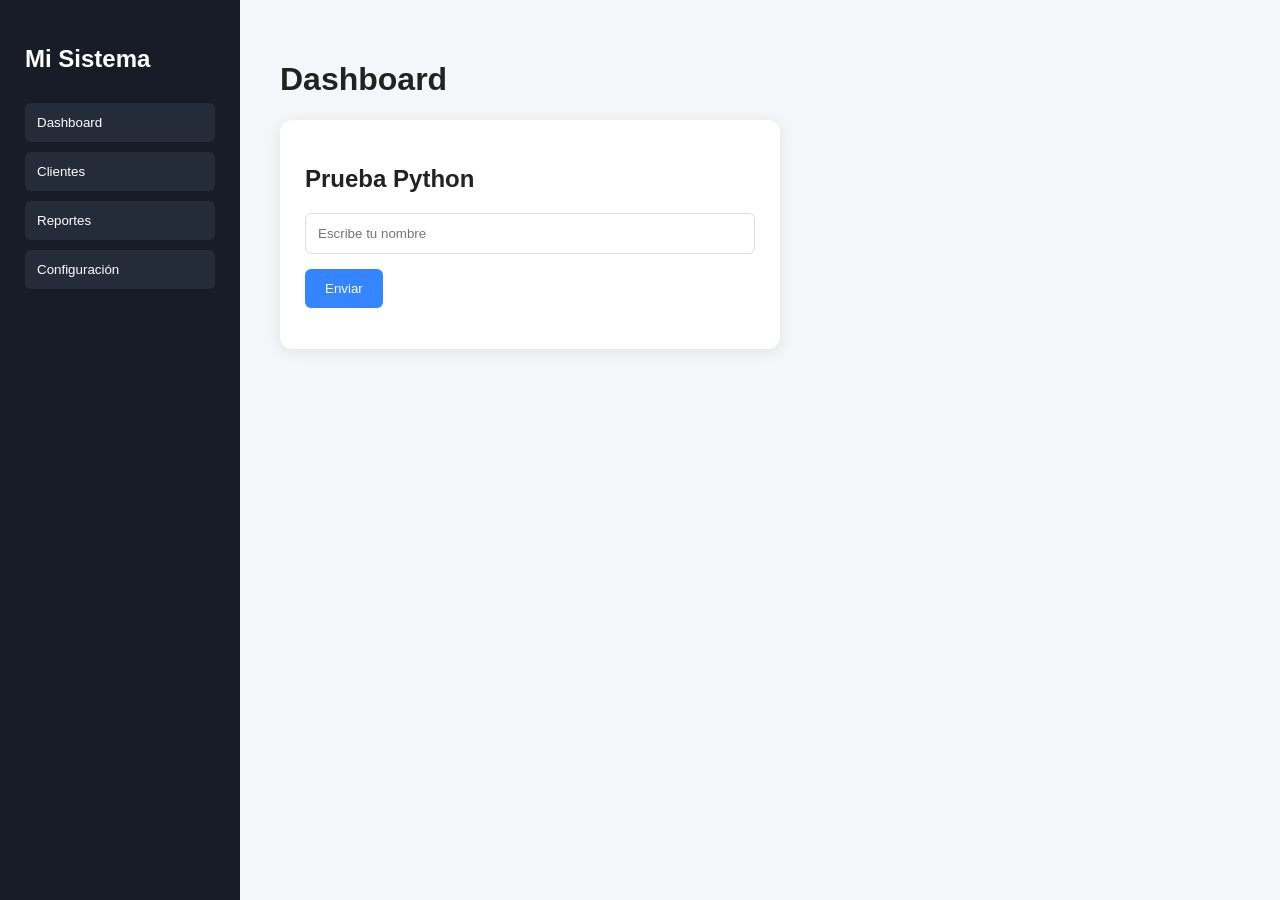
==== frontend/index.html @ 90b42445 "Monitoreo PADTEC" ====
<!DOCTYPE html>
<html lang="es">

<head>
    <meta charset="UTF-8">

    <meta
        name="viewport"
        content="width=device-width, initial-scale=1.0"
    >

    <title>Mi Programa</title>

    <link
        rel="stylesheet"
        href="css/style.css"
    >
</head>

<body>

    <aside>

        <h2>Mi Sistema</h2>

        <button>Dashboard</button>

        <button>Clientes</button>

        <button>Reportes</button>

        <button>Configuración</button>

    </aside>

    <main>

        <h1>Dashboard</h1>

        <div class="card">

            <h2>Prueba Python</h2>

            <input
                id="nombre"
                type="text"
                placeholder="Escribe tu nombre"
            >

            <button onclick="saludar()">
                Enviar
            </button>

            <p id="resultado"></p>

        </div>

    </main>

    <script src="js/app.js"></script>

</body>

</html>
---- frontend/css/style.css ----
* {
    box-sizing: border-box;
}

body {
    margin: 0;
    font-family: Arial, sans-serif;
    display: flex;
    background: #f5f6fa;
    color: #222;
}

aside {
    width: 240px;
    height: 100vh;
    background: #171c26;
    padding: 25px;
    color: white;
}

aside h2 {
    margin-bottom: 30px;
}

aside button {
    width: 100%;
    padding: 12px;
    margin-bottom: 10px;

    border: none;
    border-radius: 6px;

    background: #252c39;
    color: white;

    cursor: pointer;

    text-align: left;
}

aside button:hover {
    background: #3485ff;
}

main {
    flex: 1;
    padding: 40px;
}

.card {
    background: white;

    padding: 25px;

    border-radius: 12px;

    box-shadow:
        0 3px 15px rgba(0, 0, 0, 0.08);

    max-width: 500px;
}

input {
    width: 100%;

    padding: 12px;

    margin-bottom: 15px;

    border: 1px solid #ddd;
    border-radius: 6px;
}

.card button {
    padding: 12px 20px;

    border: none;
    border-radius: 6px;

    background: #3485ff;
    color: white;

    cursor: pointer;
}
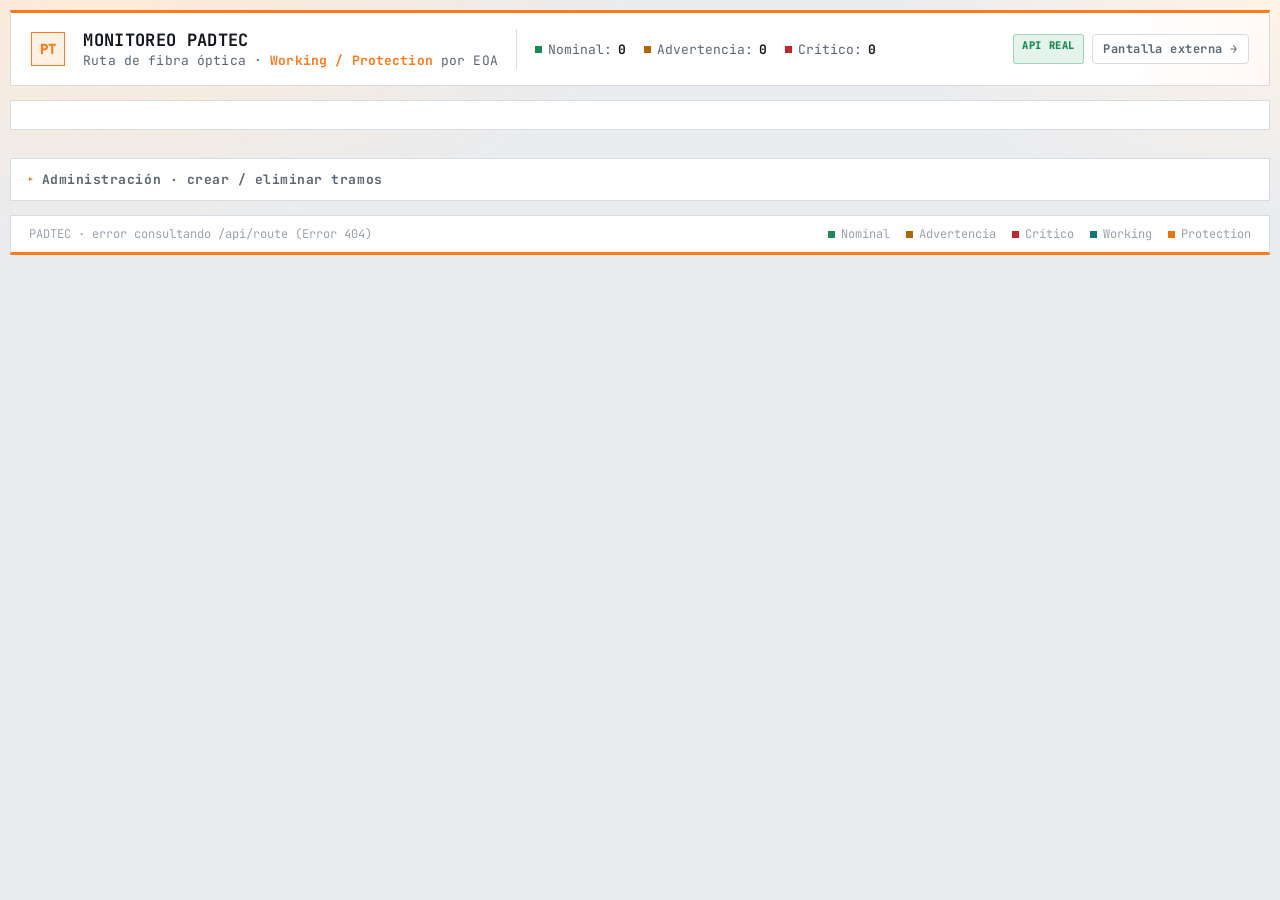
==== commit a21d3462: "Version 1.0" ====
--- a/frontend/index.html
+++ b/frontend/index.html
@@ -1,64 +1,126 @@
 <!DOCTYPE html>
 <html lang="es">
+<head>
+<meta charset="UTF-8">
+<meta name="viewport" content="width=device-width, initial-scale=1.0">
+<title>Monitoreo PADTEC · Ruta Fibra Óptica</title>
+<link rel="stylesheet" href="css/style.css">
+</head>
+<body>
+<div class="page">
 
-<head>
-    <meta charset="UTF-8">
+  <header class="head">
+    <div class="head__mark">PT</div>
+    <div class="head__id">
+      <div class="head__title">Monitoreo PADTEC</div>
+      <div class="head__sub">Ruta de fibra óptica · <b>Working / Protection</b> por EOA</div>
+    </div>
 
-    <meta
-        name="viewport"
-        content="width=device-width, initial-scale=1.0"
-    >
+    <div class="head__divider"></div>
 
-    <title>Mi Programa</title>
+    <div class="head__stats">
+      <span class="stat"><span class="sw sw--good"></span>Nominal: <b id="cGood">0</b></span>
+      <span class="stat"><span class="sw sw--warn"></span>Advertencia: <b id="cWarn">0</b></span>
+      <span class="stat"><span class="sw sw--crit"></span>Crítico: <b id="cCrit">0</b></span>
+    </div>
 
-    <link
-        rel="stylesheet"
-        href="css/style.css"
-    >
-</head>
+    <div class="head__nav">
+      <span class="head__badge-mode" id="modeBadge" data-mode="live">API REAL</span>
+      <a class="head__link" href="monitor.html">Pantalla externa →</a>
+    </div>
+  </header>
 
-<body>
+  <nav class="trail" id="trail"></nav>
 
-    <aside>
+  <main class="grid" id="grid"></main>
 
-        <h2>Mi Sistema</h2>
+  <details class="admin">
+    <summary>Administración · crear / eliminar tramos</summary>
+    <div class="admin__body">
+      <div class="admin__list" id="adminList"></div>
 
-        <button>Dashboard</button>
+      <form class="admin__form" id="adminForm">
+        <label>Título del tramo
+          <input type="text" name="title" placeholder="NODO A ⟷ NODO B" required>
+        </label>
+        <label>Km
+          <input type="number" step="0.1" name="km" placeholder="12.0" required>
+        </label>
+        <label>Umbral advertencia (dBm)
+          <input type="number" step="0.1" name="warning_at" value="-18" required>
+        </label>
+        <label>Umbral crítico (dBm)
+          <input type="number" step="0.1" name="critical_at" value="-23" required>
+        </label>
+        <button type="submit">+ Agregar tramo</button>
+      </form>
+    </div>
+  </details>
 
-        <button>Clientes</button>
+  <footer class="foot">
+    <span id="footUpdated">PADTEC · esperando primer sondeo…</span>
+    <div class="foot__legend">
+      <span><i style="background:var(--good)"></i>Nominal</span>
+      <span><i style="background:var(--warn)"></i>Advertencia</span>
+      <span><i style="background:var(--crit)"></i>Crítico</span>
+      <span><i style="background:var(--working)"></i>Working</span>
+      <span><i style="background:var(--protection)"></i>Protection</span>
+    </div>
+  </footer>
+</div>
 
-        <button>Reportes</button>
+<!-- ============ MODAL: editar EOA (Working/Protection) de un sitio ============ -->
+<div class="modal-overlay" id="modalOverlay">
+  <div class="modal">
+    <div class="modal__head">
+      <div>
+        <div class="modal__title" id="modalTitle">Editar EOA</div>
+        <div class="modal__sub" id="modalSub"></div>
+      </div>
+      <button class="modal__close" id="modalClose">✕</button>
+    </div>
 
-        <button>Configuración</button>
+    <form id="modalForm" style="display:flex; flex-direction:column; gap:12px;">
+      <input type="hidden" id="fSegmentId">
+      <input type="hidden" id="fSiteKey">
 
-    </aside>
+      <div class="modal__path">
+        <div class="modal__path-title" data-path="working">● WORKING</div>
+        <div class="modal__row2">
+          <div class="modal__field">
+            <label for="wCardId">Card ID</label>
+            <input type="text" id="wCardId" placeholder="2538-78" required>
+          </div>
+          <div class="modal__field">
+            <label for="wStageId">Stage</label>
+            <input type="number" id="wStageId" value="0" required>
+          </div>
+        </div>
+      </div>
 
-    <main>
+      <div class="modal__path">
+        <div class="modal__path-title" data-path="protection">● PROTECTION</div>
+        <div class="modal__row2">
+          <div class="modal__field">
+            <label for="pCardId">Card ID</label>
+            <input type="text" id="pCardId" placeholder="2538-304" required>
+          </div>
+          <div class="modal__field">
+            <label for="pStageId">Stage</label>
+            <input type="number" id="pStageId" value="0" required>
+          </div>
+        </div>
+      </div>
 
-        <h1>Dashboard</h1>
+      <div class="modal__actions">
+        <span class="modal__status" id="modalStatus"></span>
+        <button type="button" class="btn" id="modalCancel">Cancelar</button>
+        <button type="submit" class="btn btn--primary">Guardar</button>
+      </div>
+    </form>
+  </div>
+</div>
 
-        <div class="card">
-
-            <h2>Prueba Python</h2>
-
-            <input
-                id="nombre"
-                type="text"
-                placeholder="Escribe tu nombre"
-            >
-
-            <button onclick="saludar()">
-                Enviar
-            </button>
-
-            <p id="resultado"></p>
-
-        </div>
-
-    </main>
-
-    <script src="js/app.js"></script>
-
+<script src="js/app.js"></script>
 </body>
-
 </html>
--- a/frontend/css/style.css
+++ b/frontend/css/style.css
@@ -1,84 +1,316 @@
-* {
-    box-sizing: border-box;
-}
-
-body {
-    margin: 0;
-    font-family: Arial, sans-serif;
-    display: flex;
-    background: #f5f6fa;
-    color: #222;
-}
-
-aside {
-    width: 240px;
-    height: 100vh;
-    background: #171c26;
-    padding: 25px;
-    color: white;
-}
-
-aside h2 {
-    margin-bottom: 30px;
-}
-
-aside button {
-    width: 100%;
-    padding: 12px;
-    margin-bottom: 10px;
-
-    border: none;
-    border-radius: 6px;
-
-    background: #252c39;
-    color: white;
-
-    cursor: pointer;
-
-    text-align: left;
-}
-
-aside button:hover {
-    background: #3485ff;
-}
-
-main {
-    flex: 1;
-    padding: 40px;
-}
-
-.card {
-    background: white;
-
-    padding: 25px;
-
-    border-radius: 12px;
-
-    box-shadow:
-        0 3px 15px rgba(0, 0, 0, 0.08);
-
-    max-width: 500px;
-}
-
-input {
-    width: 100%;
-
-    padding: 12px;
-
-    margin-bottom: 15px;
-
-    border: 1px solid #ddd;
-    border-radius: 6px;
-}
-
-.card button {
-    padding: 12px 20px;
-
-    border: none;
-    border-radius: 6px;
-
-    background: #3485ff;
-    color: white;
-
-    cursor: pointer;
-}+@import url('https://fonts.googleapis.com/css2?family=JetBrains+Mono:wght@400;500;600;700;800&display=swap');
+
+:root{
+  --bg:       #EAECEF;
+  --paper:    #FFFFFF;
+  --tint:     #F5F6F8;
+  --hair:     #D7DCE2;
+  --hair-2:   #E4E8EC;
+
+  --ink-1:    #14181D;
+  --ink-2:    #5B6672;
+  --ink-3:    #99A3AD;
+
+  --working:    #0E7C74;
+  --protection: #E8720C;
+  --padtec:     #FF7A1A;
+  --padtec-soft:#FFF1E4;
+
+  --good:      #1B8A54;
+  --good-soft: #E4F4EA;
+  --warn:      #B4650A;
+  --warn-soft: #FBEEDD;
+  --crit:      #C2262C;
+  --crit-soft: #FBE4E5;
+
+  --font: 'JetBrains Mono', monospace;
+}
+
+*{ box-sizing:border-box; margin:0; padding:0; }
+html{ background:var(--bg); }
+body{
+  background:
+    radial-gradient(ellipse 900px 420px at 8% -6%, #FFEAD6 0%, transparent 60%),
+    radial-gradient(ellipse 700px 380px at 100% 0%, #FFF3E6 0%, transparent 55%),
+    var(--bg);
+  color:var(--ink-1);
+  font-family:var(--font);
+  padding:clamp(4px,0.8vw,14px);
+}
+.page{ max-width:min(2200px, 100%); margin:0 auto; display:flex; flex-direction:column; gap:14px; }
+a{ color:inherit; }
+button{ font-family:var(--font); cursor:pointer; }
+
+@keyframes pulseGreen{
+  0%{ box-shadow:0 0 0 0 rgba(27,138,84,0.55); }
+  70%{ box-shadow:0 0 0 7px rgba(27,138,84,0); }
+  100%{ box-shadow:0 0 0 0 rgba(27,138,84,0); }
+}
+@keyframes pulseOrange{
+  0%{ box-shadow:0 0 0 0 rgba(232,114,12,0.55); }
+  70%{ box-shadow:0 0 0 7px rgba(232,114,12,0); }
+  100%{ box-shadow:0 0 0 0 rgba(232,114,12,0); }
+}
+@keyframes flowY{ from{ background-position:0 0; } to{ background-position:0 24px; } }
+@keyframes sheen{ 0%{ background-position:-200% 0; } 100%{ background-position:200% 0; } }
+@keyframes blinkDot{ 0%,100%{ opacity:1; } 50%{ opacity:.25; } }
+@keyframes spin{ to{ transform:rotate(360deg); } }
+
+/* ============ HEADER ============ */
+.head{
+  position:relative; overflow:hidden;
+  background:var(--paper); border:1px solid var(--hair); border-top:3px solid var(--padtec);
+  padding:16px 20px;
+  display:flex; align-items:center; gap:18px; flex-wrap:wrap;
+}
+.head::after{
+  content:''; position:absolute; inset:0; pointer-events:none;
+  background:linear-gradient(100deg, transparent 40%, rgba(255,122,26,0.08) 50%, transparent 60%);
+  background-size:220% 100%;
+  animation:sheen 7s ease-in-out infinite;
+}
+.head__mark{
+  width:34px; height:34px; flex:none;
+  border:1.5px solid var(--padtec); color:var(--padtec);
+  display:flex; align-items:center; justify-content:center;
+  font-weight:800; font-size:14px; letter-spacing:0.02em;
+  background:var(--padtec-soft);
+}
+.head__id{ display:flex; flex-direction:column; gap:1px; z-index:1; }
+.head__title{ font-weight:700; font-size:17px; letter-spacing:0.02em; text-transform:uppercase; }
+.head__sub{ font-size:13px; color:var(--ink-2); letter-spacing:0.01em; }
+.head__sub b{ color:var(--padtec); }
+.head__divider{ width:1px; align-self:stretch; background:var(--hair); }
+.head__stats{ display:flex; gap:18px; flex-wrap:wrap; font-size:13px; color:var(--ink-2); z-index:1; align-items:center; }
+.head__stats b{ color:var(--ink-1); }
+.head__stats .stat{ display:flex; align-items:center; gap:6px; }
+.head__stats .sw{ width:7px; height:7px; }
+.sw--good{ background:var(--good); }
+.sw--warn{ background:var(--warn); }
+.sw--crit{ background:var(--crit); animation:blinkDot 1.4s ease-in-out infinite; }
+.head__nav{ display:flex; gap:8px; z-index:1; margin-left:auto; }
+.head__link{
+  font-size:12px; font-weight:700; letter-spacing:0.04em; text-decoration:none;
+  border:1px solid var(--hair); padding:6px 10px; border-radius:4px; color:var(--ink-2);
+  background:var(--paper); transition:border-color .15s, color .15s;
+}
+.head__link:hover{ border-color:var(--padtec); color:var(--padtec); }
+.head__badge-mode{
+  font-size:10.5px; font-weight:800; letter-spacing:0.06em; padding:3px 8px; border-radius:3px;
+  border:1px solid #e8720c55; background:var(--padtec-soft); color:var(--protection);
+}
+.head__badge-mode[data-mode="live"]{ border-color:#1b8a5455; background:var(--good-soft); color:var(--good); }
+
+/* ============ TRAIL ============ */
+.trail{
+  background:var(--paper); border:1px solid var(--hair);
+  padding:14px 20px;
+  display:flex; align-items:center; flex-wrap:wrap; row-gap:9px;
+  font-size:12.5px; font-weight:600; letter-spacing:0.05em;
+}
+.trail__node{ display:flex; align-items:center; gap:6px; white-space:nowrap; padding:2px 0; }
+.trail__node::before{ content:''; width:7px; height:7px; border-radius:50%; flex:none; }
+.trail__node[data-status="good"]::before{ background:var(--good); }
+.trail__node[data-status="warning"]::before{ background:var(--warn); }
+.trail__node[data-status="critical"]::before{ background:var(--crit); animation:blinkDot 1.4s ease-in-out infinite; }
+.trail__seg{ width:36px; height:2px; margin:0 9px; flex:none; }
+.trail__seg[data-status="good"]{ background:var(--good); opacity:.55; }
+.trail__seg[data-status="warning"]{ background:var(--warn); opacity:.6; }
+.trail__seg[data-status="critical"]{ background:var(--crit); opacity:.7; }
+
+/* ============ GRID DE TRAMOS ============ */
+.grid{ display:grid; grid-template-columns:repeat(auto-fit, minmax(380px, 1fr)); gap:14px; }
+.seg{
+  background:var(--paper); border:1px solid var(--hair); border-left:6px solid var(--ink-3);
+  padding:16px 18px 18px; display:flex; flex-direction:column; gap:12px;
+  transition:box-shadow .2s ease;
+}
+.seg--good{ border-left-color:var(--good); }
+.seg--warning{ border-left-color:var(--warn); }
+.seg--critical{ border-left-color:var(--crit); box-shadow:0 0 0 1px rgba(194,38,44,0.12); }
+
+.seg__head{ display:flex; align-items:center; gap:9px; }
+.seg__num{ font-size:12px; color:var(--ink-3); font-weight:600; }
+.seg__title{ font-size:13.5px; font-weight:700; letter-spacing:0.01em; flex:1; }
+.seg__title small{ color:var(--ink-3); font-weight:500; }
+
+.seg__active{
+  display:inline-flex; align-items:center; gap:6px;
+  font-size:10.5px; font-weight:800; letter-spacing:0.06em;
+  padding:3px 8px; border-radius:3px; border:1px solid; white-space:nowrap;
+}
+.seg__active[data-active="working"]{ color:var(--working); background:#E4F4F2; border-color:#0e7c7455; }
+.seg__active[data-active="protection"]{ color:var(--protection); background:var(--padtec-soft); border-color:#e8720c55; }
+.active-dot{ width:7px; height:7px; border-radius:50%; flex:none; }
+.seg__active[data-active="working"] .active-dot{ background:var(--good); animation:pulseGreen 1.8s infinite; }
+.seg__active[data-active="protection"] .active-dot{ background:var(--protection); animation:pulseOrange 1.8s infinite; }
+
+.seg__body{ display:grid; grid-template-columns:1fr 40px 1fr; align-items:stretch; gap:0; }
+
+.site{
+  background:var(--tint); border:1px solid var(--hair-2); border-left:3px solid var(--ink-3);
+  padding:13px 14px 12px; display:flex; flex-direction:column; gap:8px; position:relative;
+}
+.site[data-side="a"]{ border-radius:5px 0 0 5px; border-right:none; }
+.site[data-side="b"]{ border-radius:0 5px 5px 0; border-left-width:3px; }
+.site[data-status="good"]{ border-left-color:var(--good); }
+.site[data-status="warning"]{ border-left-color:var(--warn); }
+.site[data-status="critical"]{ border-left-color:var(--crit); }
+
+.site__head{ display:flex; align-items:center; justify-content:space-between; gap:6px; border-bottom:1px solid var(--hair); padding-bottom:7px; margin-bottom:2px; }
+.site__city{ font-size:17.5px; font-weight:700; text-transform:uppercase; letter-spacing:0.03em; }
+.site__actions{ display:flex; align-items:center; gap:6px; }
+.site__tag{
+  font-size:13px; font-weight:700; letter-spacing:0.06em; color:var(--ink-2);
+  border:1px solid var(--hair); border-radius:3px; padding:2px 7px; background:var(--paper);
+  max-width:140px; overflow:hidden; text-overflow:ellipsis; white-space:nowrap; cursor:default;
+}
+.site__edit{
+  border:1px solid var(--hair); background:var(--paper); color:var(--ink-2);
+  font-size:14px; font-weight:700; letter-spacing:0.03em; border-radius:3px;
+  padding:4px 9px; display:flex; align-items:center; gap:4px; transition:.15s;
+}
+.site__edit:hover{ border-color:var(--padtec); color:var(--padtec); }
+
+.site__table{ display:grid; grid-template-columns:20px 1fr 1fr; column-gap:8px; row-gap:4px; align-items:center; }
+.site__table .col-h{ font-size:12px; font-weight:700; letter-spacing:0.05em; color:var(--ink-3); text-align:right; }
+.path-tag{ font-size:17.5px; font-weight:800; }
+.path-tag[data-path="working"]{ color:var(--working); }
+.path-tag[data-path="protection"]{ color:var(--protection); }
+.val{ font-size:21px; font-weight:600; text-align:right; color:var(--ink-1); }
+.val.rx[data-status="good"]{ color:var(--good); }
+.val.rx[data-status="warning"]{ color:var(--warn); }
+.val.rx[data-status="critical"]{ color:var(--crit); }
+.val.tx{ color:var(--ink-2); font-weight:500; }
+.val__unit{ font-size:14px; color:var(--ink-3); font-weight:500; margin-left:2px; }
+
+.site__update{
+  display:flex; align-items:baseline; gap:5px; font-size:13px; color:var(--ink-3); font-weight:500;
+  margin-top:3px; padding-top:6px; border-top:1px dashed var(--hair-2);
+}
+.site__update .u-icon{ font-size:13.5px; color:var(--padtec); flex:none; }
+.site__update b{ color:var(--ink-2); font-weight:700; }
+.site__source{ font-size:12px; color:var(--ink-3); text-transform:uppercase; letter-spacing:.05em; }
+
+.fiber{
+  position:relative; overflow:hidden; z-index:1;
+  display:flex; flex-direction:column; align-items:center; justify-content:center; gap:3px;
+  background:var(--paper); border-top:1px solid var(--hair-2); border-bottom:1px solid var(--hair-2);
+}
+.fiber::before{
+  content:''; position:absolute; left:50%; top:0; bottom:0; width:2px; transform:translateX(-50%);
+  background:repeating-linear-gradient(180deg, var(--padtec) 0 4px, transparent 4px 12px);
+  background-size:2px 24px; animation:flowY .9s linear infinite; opacity:.45;
+}
+.fiber__arrow{ font-size:13px; color:var(--ink-3); line-height:1; z-index:1; }
+.fiber__arrow--l, .fiber__arrow--r{ color:var(--working); }
+.fiber__km{ font-size:10px; color:var(--ink-2); font-weight:600; white-space:nowrap; z-index:1; background:var(--paper); padding:1px 3px; }
+
+@media (max-width:460px){
+  .seg__body{ grid-template-columns:1fr; }
+  .site[data-side="a"]{ border-radius:5px 5px 0 0; border-right:1px solid var(--hair-2); border-bottom:none; }
+  .site[data-side="b"]{ border-radius:0 0 5px 5px; border-top:none; }
+  .fiber{ flex-direction:row; padding:4px 0; border-left:1px solid var(--hair-2); border-right:1px solid var(--hair-2); border-top:none; border-bottom:none; }
+  .fiber::before{ left:0; right:0; top:50%; bottom:auto; width:auto; height:2px; transform:translateY(-50%);
+    background:repeating-linear-gradient(90deg, var(--padtec) 0 4px, transparent 4px 12px); background-size:24px 2px; animation:none; }
+}
+
+/* ============ ADMIN: crear/eliminar tramos ============ */
+.admin{ background:var(--paper); border:1px solid var(--hair); padding:12px 16px; }
+.admin summary{ cursor:pointer; font-size:13px; font-weight:700; letter-spacing:.04em; color:var(--ink-2); list-style:none; display:flex; align-items:center; gap:6px; }
+.admin summary::-webkit-details-marker{ display:none; }
+.admin summary::before{ content:'▸'; color:var(--padtec); }
+.admin[open] summary::before{ content:'▾'; }
+.admin__body{ margin-top:12px; display:flex; flex-direction:column; gap:12px; }
+.admin__list{ display:flex; flex-direction:column; gap:6px; }
+.admin__row{ display:flex; align-items:center; gap:8px; font-size:12.5px; padding:6px 8px; background:var(--tint); border:1px solid var(--hair-2); border-radius:4px; }
+.admin__row span{ flex:1; }
+.admin__row button{ border:1px solid var(--crit); color:var(--crit); background:var(--crit-soft); border-radius:3px; font-size:10.5px; font-weight:700; padding:3px 8px; }
+.admin__form{ display:grid; grid-template-columns:2fr 1fr 1fr 1fr auto; gap:8px; align-items:end; }
+.admin__form label{ display:flex; flex-direction:column; gap:3px; font-size:10px; color:var(--ink-3); font-weight:700; letter-spacing:.03em; }
+.admin__form input{ font-family:var(--font); font-size:12.5px; padding:6px 7px; border:1px solid var(--hair); border-radius:3px; background:var(--paper); color:var(--ink-1); }
+.admin__form button{ border:1px solid var(--padtec); background:var(--padtec-soft); color:var(--protection); border-radius:3px; font-size:12px; font-weight:800; padding:7px 12px; }
+
+/* ============ FOOTER ============ */
+.foot{
+  background:var(--paper); border:1px solid var(--hair); border-bottom:3px solid var(--padtec);
+  padding:10px 18px; display:flex; justify-content:space-between; flex-wrap:wrap; gap:10px;
+  font-size:12px; color:var(--ink-3);
+}
+.foot__legend{ display:flex; gap:16px; flex-wrap:wrap; }
+.foot__legend span{ display:flex; align-items:center; gap:6px; }
+.foot__legend i{ width:7px; height:7px; display:inline-block; }
+
+/* ============ MODAL DE EDICION (CRUD por EOA) ============ */
+.modal-overlay{
+  position:fixed; inset:0; background:rgba(20,24,29,0.55); backdrop-filter:blur(2px);
+  display:none; align-items:center; justify-content:center; z-index:50; padding:16px;
+}
+.modal-overlay.open{ display:flex; }
+.modal{
+  background:var(--paper); border:1px solid var(--hair); border-top:3px solid var(--padtec);
+  width:100%; max-width:480px; padding:18px 20px; display:flex; flex-direction:column; gap:14px;
+  max-height:90vh; overflow:auto;
+}
+.modal__head{ display:flex; align-items:flex-start; justify-content:space-between; gap:10px; }
+.modal__title{ font-size:15px; font-weight:800; letter-spacing:.02em; text-transform:uppercase; }
+.modal__sub{ font-size:12px; color:var(--ink-2); margin-top:2px; }
+.modal__close{ border:none; background:none; font-size:19px; color:var(--ink-3); line-height:1; }
+.modal__close:hover{ color:var(--crit); }
+.modal__path{ border:1px solid var(--hair-2); border-radius:5px; padding:10px 12px; display:flex; flex-direction:column; gap:8px; }
+.modal__path-title{ font-size:11px; font-weight:800; letter-spacing:.05em; display:flex; align-items:center; gap:6px; }
+.modal__path-title[data-path="working"]{ color:var(--working); }
+.modal__path-title[data-path="protection"]{ color:var(--protection); }
+.modal__field{ display:flex; flex-direction:column; gap:3px; }
+.modal__field label{ font-size:10px; color:var(--ink-3); font-weight:700; letter-spacing:.03em; }
+.modal__field input{ font-family:var(--font); font-size:13px; padding:7px 8px; border:1px solid var(--hair); border-radius:4px; background:var(--tint); color:var(--ink-1); }
+.modal__field input:focus{ outline:2px solid var(--padtec); outline-offset:1px; }
+.modal__row2{ display:grid; grid-template-columns:2fr 1fr; gap:8px; }
+.modal__actions{ display:flex; justify-content:flex-end; gap:8px; margin-top:4px; }
+.btn{ font-size:12.5px; font-weight:700; letter-spacing:.03em; padding:8px 14px; border-radius:4px; border:1px solid var(--hair); background:var(--paper); color:var(--ink-2); }
+.btn:hover{ border-color:var(--ink-3); }
+.btn--primary{ border-color:var(--padtec); background:var(--padtec); color:#fff; }
+.btn--primary:hover{ background:#e56d15; }
+.modal__status{ font-size:11px; min-height:14px; }
+.modal__status[data-state="ok"]{ color:var(--good); }
+.modal__status[data-state="error"]{ color:var(--crit); }
+
+/* ============ PANTALLA EXTERNA (monitor.html) ============ */
+body.monitor-body{
+  background:#0B0D10; color:#E7EAEE;
+  background-image:radial-gradient(ellipse 900px 500px at 15% -10%, rgba(255,122,26,0.10) 0%, transparent 60%);
+}
+.mon-page{ max-width:min(2200px, 100%); margin:0 auto; display:flex; flex-direction:column; gap:16px; }
+.mon-head{
+  display:flex; align-items:center; gap:18px; flex-wrap:wrap;
+  background:#14181D; border:1px solid #262C33; border-top:3px solid var(--padtec); padding:16px 20px;
+}
+.mon-head__title{ font-size:19px; font-weight:800; letter-spacing:.03em; text-transform:uppercase; }
+.mon-head__sub{ font-size:13px; color:#8B95A1; }
+.mon-live{ display:flex; align-items:center; gap:6px; font-size:12px; font-weight:800; letter-spacing:.06em; color:var(--padtec); margin-left:auto; }
+.mon-live .dot{ width:8px; height:8px; border-radius:50%; background:var(--padtec); animation:pulseOrange 1.6s infinite; }
+
+.mon-stats{ display:grid; grid-template-columns:repeat(auto-fit, minmax(180px,1fr)); gap:12px; }
+.mon-stat{ background:#14181D; border:1px solid #262C33; padding:16px 18px; display:flex; flex-direction:column; gap:6px; }
+.mon-stat__label{ font-size:11px; letter-spacing:.06em; color:#8B95A1; font-weight:700; text-transform:uppercase; }
+.mon-stat__value{ font-size:30.5px; font-weight:800; color:#F3F5F7; }
+.mon-stat__value.orange{ color:var(--padtec); }
+.mon-stat__value.green{ color:#3FCB86; }
+.mon-stat__hint{ font-size:11px; color:#5F6773; }
+
+.mon-log{ background:#14181D; border:1px solid #262C33; padding:14px 18px; display:flex; flex-direction:column; gap:8px; }
+.mon-log__title{ font-size:13px; font-weight:800; letter-spacing:.04em; color:#8B95A1; text-transform:uppercase; display:flex; justify-content:space-between; }
+.mon-log__list{ display:flex; flex-direction:column-reverse; gap:0; max-height:60vh; overflow:auto; }
+.mon-log__row{ display:flex; gap:12px; padding:7px 4px; border-bottom:1px solid #1D2229; font-size:13.5px; align-items:baseline; }
+.mon-log__ts{ color:#5F6773; font-size:12px; white-space:nowrap; }
+.mon-log__msg{ color:#D6DAE0; flex:1; }
+.mon-log__row[data-kind="change"] .mon-log__msg{ color:#F3B77A; }
+.mon-log__row[data-kind="token"] .mon-log__msg{ color:#8EC9FF; }
+.mon-log__row[data-kind="error"] .mon-log__msg{ color:#FF8A8F; }
+.mon-log__row[data-kind="warn"] .mon-log__msg{ color:#E8B04C; }
+.mon-log__kind{
+  font-size:10px; font-weight:800; letter-spacing:.05em; padding:2px 6px; border-radius:3px; border:1px solid #262C33; color:#8B95A1; white-space:nowrap;
+}
+.mon-empty{ color:#5F6773; font-size:13px; padding:10px 4px; }
+.mon-foot{ text-align:center; font-size:12px; color:#5F6773; padding:6px; }
+.mon-foot a{ color:var(--padtec); text-decoration:none; }
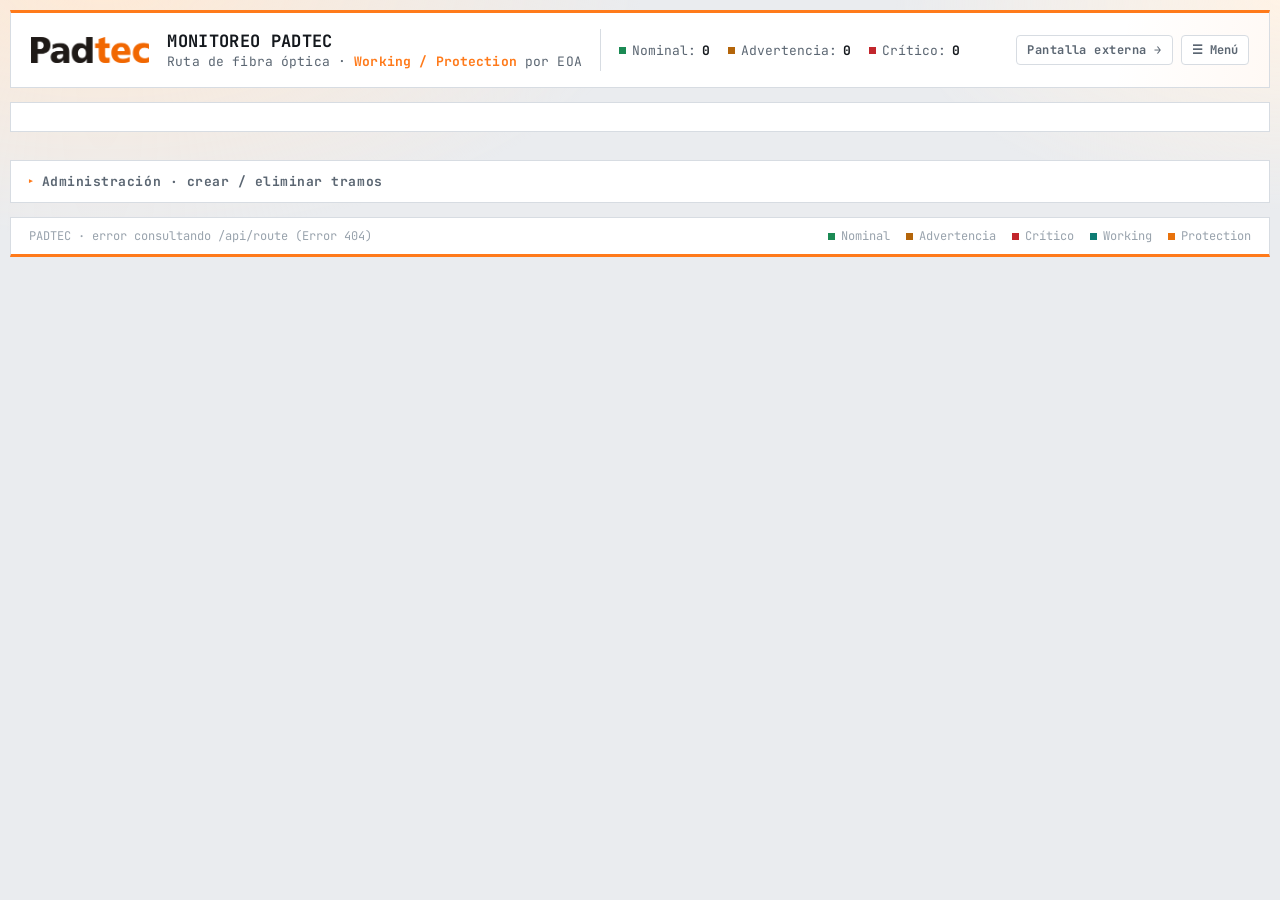
==== commit f6a83cf2: "Avances de parametrizacion" ====
--- a/frontend/index.html
+++ b/frontend/index.html
@@ -10,7 +10,7 @@
 <div class="page">
 
   <header class="head">
-    <div class="head__mark">PT</div>
+    <img class="head__logo" src="image.png" alt="PADTEC">
     <div class="head__id">
       <div class="head__title">Monitoreo PADTEC</div>
       <div class="head__sub">Ruta de fibra óptica · <b>Working / Protection</b> por EOA</div>
@@ -25,8 +25,15 @@
     </div>
 
     <div class="head__nav">
-      <span class="head__badge-mode" id="modeBadge" data-mode="live">API REAL</span>
       <a class="head__link" href="monitor.html">Pantalla externa →</a>
+      <details class="head__menu">
+        <summary>☰ Menú</summary>
+        <div class="head__menu-panel">
+          <button type="button" id="exportConfig">⇩ Exportar configuración</button>
+          <button type="button" id="importConfig">⇧ Importar configuración</button>
+          <input type="file" id="configFile" accept="application/json" hidden>
+        </div>
+      </details>
     </div>
   </header>
 
@@ -84,6 +91,15 @@
       <input type="hidden" id="fSegmentId">
       <input type="hidden" id="fSiteKey">
 
+      <div class="modal__field">
+        <label for="siteName">Nombre del sitio</label>
+        <input type="text" id="siteName" required>
+      </div>
+      <div class="modal__field">
+        <label for="segmentTitle">Línea / nombre del tramo</label>
+        <input type="text" id="segmentTitle" required>
+      </div>
+
       <div class="modal__path">
         <div class="modal__path-title" data-path="working">● WORKING</div>
         <div class="modal__row2">
@@ -121,6 +137,19 @@
   </div>
 </div>
 
+<div class="modal-overlay" id="infoOverlay">
+  <div class="modal modal--wide">
+    <div class="modal__head">
+      <div>
+        <div class="modal__title" id="infoTitle">Información de tarjeta</div>
+        <div class="modal__sub" id="infoSub"></div>
+      </div>
+      <button class="modal__close" id="infoClose" aria-label="Cerrar información">✕</button>
+    </div>
+    <div class="info-summary" id="infoJson">Cargando…</div>
+  </div>
+</div>
+
 <script src="js/app.js"></script>
 </body>
 </html>
--- a/frontend/css/style.css
+++ b/frontend/css/style.css
@@ -58,7 +58,7 @@
 
 /* ============ HEADER ============ */
 .head{
-  position:relative; overflow:hidden;
+  position:relative; overflow:visible;
   background:var(--paper); border:1px solid var(--hair); border-top:3px solid var(--padtec);
   padding:16px 20px;
   display:flex; align-items:center; gap:18px; flex-wrap:wrap;
@@ -69,13 +69,7 @@
   background-size:220% 100%;
   animation:sheen 7s ease-in-out infinite;
 }
-.head__mark{
-  width:34px; height:34px; flex:none;
-  border:1.5px solid var(--padtec); color:var(--padtec);
-  display:flex; align-items:center; justify-content:center;
-  font-weight:800; font-size:14px; letter-spacing:0.02em;
-  background:var(--padtec-soft);
-}
+.head__logo{ width:118px; height:42px; flex:none; object-fit:contain; object-position:left center; }
 .head__id{ display:flex; flex-direction:column; gap:1px; z-index:1; }
 .head__title{ font-weight:700; font-size:17px; letter-spacing:0.02em; text-transform:uppercase; }
 .head__sub{ font-size:13px; color:var(--ink-2); letter-spacing:0.01em; }
@@ -89,6 +83,13 @@
 .sw--warn{ background:var(--warn); }
 .sw--crit{ background:var(--crit); animation:blinkDot 1.4s ease-in-out infinite; }
 .head__nav{ display:flex; gap:8px; z-index:1; margin-left:auto; }
+.head__menu{ position:relative; z-index:3; }
+.head__menu summary{ list-style:none; cursor:pointer; border:1px solid var(--hair); padding:6px 10px; border-radius:4px; color:var(--ink-2); background:var(--paper); font-size:12px; font-weight:700; }
+.head__menu summary::-webkit-details-marker{ display:none; }
+.head__menu[open] summary, .head__menu summary:hover{ border-color:var(--padtec); color:var(--padtec); }
+.head__menu-panel{ position:absolute; right:0; top:calc(100% + 6px); min-width:220px; display:flex; flex-direction:column; gap:4px; padding:6px; background:var(--paper); border:1px solid var(--hair); box-shadow:0 8px 24px rgba(20,24,29,.14); }
+.head__menu-panel button{ border:0; background:transparent; color:var(--ink-2); text-align:left; padding:8px 9px; font-size:11.5px; font-weight:700; }
+.head__menu-panel button:hover{ background:var(--padtec-soft); color:var(--protection); }
 .head__link{
   font-size:12px; font-weight:700; letter-spacing:0.04em; text-decoration:none;
   border:1px solid var(--hair); padding:6px 10px; border-radius:4px; color:var(--ink-2);
@@ -123,21 +124,21 @@
 .seg{
   background:var(--paper); border:1px solid var(--hair); border-left:6px solid var(--ink-3);
   padding:16px 18px 18px; display:flex; flex-direction:column; gap:12px;
-  transition:box-shadow .2s ease;
+  transition:box-shadow .2s ease; min-width:0;
 }
 .seg--good{ border-left-color:var(--good); }
 .seg--warning{ border-left-color:var(--warn); }
 .seg--critical{ border-left-color:var(--crit); box-shadow:0 0 0 1px rgba(194,38,44,0.12); }
 
-.seg__head{ display:flex; align-items:center; gap:9px; }
-.seg__num{ font-size:12px; color:var(--ink-3); font-weight:600; }
-.seg__title{ font-size:13.5px; font-weight:700; letter-spacing:0.01em; flex:1; }
+.seg__head{ display:flex; align-items:center; flex-wrap:wrap; gap:6px 9px; }
+.seg__num{ font-size:12px; color:var(--ink-3); font-weight:600; flex:none; }
+.seg__title{ font-size:13.5px; font-weight:700; letter-spacing:0.01em; flex:1 1 160px; min-width:0; overflow-wrap:anywhere; word-break:break-word; }
 .seg__title small{ color:var(--ink-3); font-weight:500; }
 
 .seg__active{
   display:inline-flex; align-items:center; gap:6px;
   font-size:10.5px; font-weight:800; letter-spacing:0.06em;
-  padding:3px 8px; border-radius:3px; border:1px solid; white-space:nowrap;
+  padding:3px 8px; border-radius:3px; border:1px solid; white-space:nowrap; flex:none;
 }
 .seg__active[data-active="working"]{ color:var(--working); background:#E4F4F2; border-color:#0e7c7455; }
 .seg__active[data-active="protection"]{ color:var(--protection); background:var(--padtec-soft); border-color:#e8720c55; }
@@ -145,11 +146,12 @@
 .seg__active[data-active="working"] .active-dot{ background:var(--good); animation:pulseGreen 1.8s infinite; }
 .seg__active[data-active="protection"] .active-dot{ background:var(--protection); animation:pulseOrange 1.8s infinite; }
 
-.seg__body{ display:grid; grid-template-columns:1fr 40px 1fr; align-items:stretch; gap:0; }
+.seg__body{ display:grid; grid-template-columns:minmax(0,1fr) 40px minmax(0,1fr); align-items:stretch; gap:0; }
 
 .site{
   background:var(--tint); border:1px solid var(--hair-2); border-left:3px solid var(--ink-3);
   padding:13px 14px 12px; display:flex; flex-direction:column; gap:8px; position:relative;
+  min-width:0;
 }
 .site[data-side="a"]{ border-radius:5px 0 0 5px; border-right:none; }
 .site[data-side="b"]{ border-radius:0 5px 5px 0; border-left-width:3px; }
@@ -157,40 +159,63 @@
 .site[data-status="warning"]{ border-left-color:var(--warn); }
 .site[data-status="critical"]{ border-left-color:var(--crit); }
 
-.site__head{ display:flex; align-items:center; justify-content:space-between; gap:6px; border-bottom:1px solid var(--hair); padding-bottom:7px; margin-bottom:2px; }
-.site__city{ font-size:17.5px; font-weight:700; text-transform:uppercase; letter-spacing:0.03em; }
-.site__actions{ display:flex; align-items:center; gap:6px; }
+.site__head{ display:flex; align-items:flex-start; flex-wrap:wrap; justify-content:space-between; gap:5px 6px; border-bottom:1px solid var(--hair); padding-bottom:7px; margin-bottom:2px; }
+.site__city{
+  font-size:15.5px; font-weight:700; text-transform:uppercase; letter-spacing:0.03em;
+  flex:1 1 100px; min-width:0; overflow-wrap:anywhere; word-break:break-word; line-height:1.25;
+}
+.site__actions{ display:flex; align-items:center; gap:6px; flex:0 1 auto; min-width:0; flex-wrap:wrap; justify-content:flex-end; }
+.site__labels{ display:flex; flex-direction:column; align-items:flex-end; gap:3px; min-width:0; }
 .site__tag{
-  font-size:13px; font-weight:700; letter-spacing:0.06em; color:var(--ink-2);
+  font-size:11.5px; font-weight:700; letter-spacing:0.06em; color:var(--ink-2);
   border:1px solid var(--hair); border-radius:3px; padding:2px 7px; background:var(--paper);
-  max-width:140px; overflow:hidden; text-overflow:ellipsis; white-space:nowrap; cursor:default;
-}
+  max-width:min(140px, 38vw); overflow:hidden; text-overflow:ellipsis; white-space:nowrap; cursor:default;
+  flex:0 1 auto; min-width:0;
+}
+.site__tag--working{ color:var(--working); border-color:#0e7c7455; background:#E4F4F2; }
+.site__tag--protection{ color:var(--protection); border-color:#e8720c55; background:var(--padtec-soft); }
 .site__edit{
-  border:1px solid var(--hair); background:var(--paper); color:var(--ink-2);
-  font-size:14px; font-weight:700; letter-spacing:0.03em; border-radius:3px;
-  padding:4px 9px; display:flex; align-items:center; gap:4px; transition:.15s;
+  width:27px; height:27px; border:1px solid var(--hair); background:var(--paper); color:var(--ink-2);
+  font-size:16px; font-weight:700; border-radius:50%; padding:0; display:grid; place-items:center; transition:.15s; flex:none;
 }
 .site__edit:hover{ border-color:var(--padtec); color:var(--padtec); }
-
-.site__table{ display:grid; grid-template-columns:20px 1fr 1fr; column-gap:8px; row-gap:4px; align-items:center; }
-.site__table .col-h{ font-size:12px; font-weight:700; letter-spacing:0.05em; color:var(--ink-3); text-align:right; }
-.path-tag{ font-size:17.5px; font-weight:800; }
+.site__path-name{ display:block; max-width:100px; overflow:hidden; text-overflow:ellipsis; white-space:nowrap; font-size:9px; color:var(--ink-3); font-weight:500; letter-spacing:0; }
+.path-info{ width:18px; height:18px; margin-left:2px; border:1px solid var(--hair); border-radius:50%; background:var(--paper); color:var(--working); font:11px var(--font); line-height:1; vertical-align:middle; cursor:pointer; }
+.path-info:hover{ border-color:var(--working); background:#E4F4F2; }
+.site__info{ width:27px; height:27px; border:1px solid var(--hair); border-radius:50%; background:var(--paper); color:var(--working); font-size:16px; line-height:1; display:grid; place-items:center; flex:none; }
+.site__info:hover{ border-color:var(--working); background:#E4F4F2; }
+.stage-switch{ position:relative; width:86px; height:30px; display:flex; align-items:center; justify-content:flex-start; gap:4px; padding:3px 5px 3px 34px; border:1px solid #0e7c7455; border-radius:16px; background:#E4F4F2; color:var(--working); font:700 9px var(--font); cursor:pointer; transition:.2s; white-space:nowrap; }
+.stage-switch::before{ content:'0'; position:absolute; left:7px; color:var(--working); font-size:10px; z-index:1; }
+.stage-switch::after{ content:''; position:absolute; left:3px; top:3px; width:24px; height:22px; border-radius:50%; background:var(--paper); box-shadow:0 1px 4px rgba(20,24,29,.25); transition:transform .2s ease; }
+.stage-switch.is-stage-1{ border-color:#e8720c66; background:var(--padtec-soft); color:var(--protection); }
+.stage-switch.is-stage-1::before{ content:'1'; left:auto; right:8px; color:var(--protection); }
+.stage-switch.is-stage-1::after{ transform:translateX(54px); }
+.stage-switch:disabled{ opacity:.55; cursor:wait; }
+.stage-switch:focus-visible{ outline:2px solid var(--padtec); outline-offset:2px; }
+.stage-switch.is-loading{ justify-content:center; padding:3px 7px; }
+.stage-spinner{ width:12px; height:12px; border:2px solid currentColor; border-right-color:transparent; border-radius:50%; animation:spin .7s linear infinite; flex:none; }
+
+.site__table{ display:grid; grid-template-columns:20px minmax(0,1fr) minmax(0,1fr); column-gap:8px; row-gap:4px; align-items:center; }
+.site__table .col-h{ font-size:11px; font-weight:700; letter-spacing:0.05em; color:var(--ink-3); text-align:right; }
+.path-tag{ font-size:15.5px; font-weight:800; }
+.path-tag{ display:flex; align-items:center; gap:3px; }
 .path-tag[data-path="working"]{ color:var(--working); }
 .path-tag[data-path="protection"]{ color:var(--protection); }
-.val{ font-size:21px; font-weight:600; text-align:right; color:var(--ink-1); }
+.val{ font-size:19px; font-weight:600; text-align:right; color:var(--ink-1); white-space:nowrap; }
 .val.rx[data-status="good"]{ color:var(--good); }
 .val.rx[data-status="warning"]{ color:var(--warn); }
 .val.rx[data-status="critical"]{ color:var(--crit); }
 .val.tx{ color:var(--ink-2); font-weight:500; }
-.val__unit{ font-size:14px; color:var(--ink-3); font-weight:500; margin-left:2px; }
+.val__unit{ font-size:12.5px; color:var(--ink-3); font-weight:500; margin-left:2px; }
+.reading-spinner{ display:inline-block; width:16px; height:16px; border:2px solid var(--hair); border-top-color:var(--padtec); border-radius:50%; vertical-align:-2px; animation:spin .7s linear infinite; }
 
 .site__update{
-  display:flex; align-items:baseline; gap:5px; font-size:13px; color:var(--ink-3); font-weight:500;
-  margin-top:3px; padding-top:6px; border-top:1px dashed var(--hair-2);
-}
-.site__update .u-icon{ font-size:13.5px; color:var(--padtec); flex:none; }
+  display:flex; align-items:baseline; flex-wrap:wrap; gap:4px 5px; font-size:12px; color:var(--ink-3); font-weight:500;
+  margin-top:3px; padding-top:6px; border-top:1px dashed var(--hair-2); min-width:0;
+}
+.site__update .u-icon{ font-size:12px; color:var(--padtec); flex:none; }
 .site__update b{ color:var(--ink-2); font-weight:700; }
-.site__source{ font-size:12px; color:var(--ink-3); text-transform:uppercase; letter-spacing:.05em; }
+.site__source{ font-size:11px; color:var(--ink-3); text-transform:uppercase; letter-spacing:.05em; overflow-wrap:anywhere; }
 
 .fiber{
   position:relative; overflow:hidden; z-index:1;
@@ -223,13 +248,35 @@
 .admin[open] summary::before{ content:'▾'; }
 .admin__body{ margin-top:12px; display:flex; flex-direction:column; gap:12px; }
 .admin__list{ display:flex; flex-direction:column; gap:6px; }
-.admin__row{ display:flex; align-items:center; gap:8px; font-size:12.5px; padding:6px 8px; background:var(--tint); border:1px solid var(--hair-2); border-radius:4px; }
-.admin__row span{ flex:1; }
+.admin__row{ display:grid; grid-template-columns:minmax(180px,2fr) repeat(3,minmax(90px,1fr)) auto auto; align-items:end; gap:8px; font-size:12.5px; padding:8px; background:var(--tint); border:1px solid var(--hair-2); border-radius:4px; }
+.admin__row label{ display:flex; flex-direction:column; gap:3px; color:var(--ink-3); font-size:9px; font-weight:700; text-transform:uppercase; }
+.admin__row input{ min-width:0; font-family:var(--font); font-size:11px; padding:6px; border:1px solid var(--hair); border-radius:3px; background:var(--paper); color:var(--ink-1); }
 .admin__row button{ border:1px solid var(--crit); color:var(--crit); background:var(--crit-soft); border-radius:3px; font-size:10.5px; font-weight:700; padding:3px 8px; }
+.admin__row .admin__save{ border-color:var(--good); color:var(--good); background:var(--good-soft); font-size:15px; padding:3px 9px; }
 .admin__form{ display:grid; grid-template-columns:2fr 1fr 1fr 1fr auto; gap:8px; align-items:end; }
 .admin__form label{ display:flex; flex-direction:column; gap:3px; font-size:10px; color:var(--ink-3); font-weight:700; letter-spacing:.03em; }
 .admin__form input{ font-family:var(--font); font-size:12.5px; padding:6px 7px; border:1px solid var(--hair); border-radius:3px; background:var(--paper); color:var(--ink-1); }
 .admin__form button{ border:1px solid var(--padtec); background:var(--padtec-soft); color:var(--protection); border-radius:3px; font-size:12px; font-weight:800; padding:7px 12px; }
+@media (max-width:760px){
+  .head__nav{ margin-left:0; }
+  .head__menu-panel{ position:fixed; top:64px; right:10px; }
+  .admin__row{ grid-template-columns:repeat(2,minmax(0,1fr)); }
+  .admin__row label:first-child{ grid-column:1 / -1; }
+  .admin__row button{ min-height:30px; }
+  .admin__form{ grid-template-columns:1fr 1fr; }
+  .admin__form button{ grid-column:1 / -1; }
+}
+@media (max-width:460px){
+  .head{ padding:12px; }
+  .head__title{ font-size:14px; }
+  .head__sub{ font-size:11px; }
+  .head__divider{ display:none; }
+  .head__stats{ gap:8px; font-size:11px; }
+  .head__nav{ width:100%; justify-content:flex-start; }
+  .admin__row{ grid-template-columns:1fr; }
+  .admin__row label:first-child{ grid-column:auto; }
+  .admin__form{ grid-template-columns:1fr; }
+}
 
 /* ============ FOOTER ============ */
 .foot{
@@ -252,6 +299,7 @@
   width:100%; max-width:480px; padding:18px 20px; display:flex; flex-direction:column; gap:14px;
   max-height:90vh; overflow:auto;
 }
+.modal--wide{ max-width:760px; }
 .modal__head{ display:flex; align-items:flex-start; justify-content:space-between; gap:10px; }
 .modal__title{ font-size:15px; font-weight:800; letter-spacing:.02em; text-transform:uppercase; }
 .modal__sub{ font-size:12px; color:var(--ink-2); margin-top:2px; }
@@ -274,43 +322,63 @@
 .modal__status{ font-size:11px; min-height:14px; }
 .modal__status[data-state="ok"]{ color:var(--good); }
 .modal__status[data-state="error"]{ color:var(--crit); }
+.info-summary{ display:flex; flex-direction:column; gap:10px; max-height:65vh; overflow:auto; }
+.info-card{ border:1px solid var(--hair-2); background:var(--tint); padding:11px; }
+.info-card header{ display:flex; justify-content:space-between; gap:8px; border-bottom:1px solid var(--hair); padding-bottom:8px; margin-bottom:9px; color:var(--ink-2); font-size:11px; }
+.info-card header strong{ color:var(--working); font-size:13px; }
+.info-grid{ display:grid; grid-template-columns:repeat(2,minmax(0,1fr)); gap:7px 12px; }
+.info-grid div{ display:flex; flex-direction:column; gap:2px; min-width:0; }
+.info-grid span{ color:var(--ink-3); font-size:10px; text-transform:uppercase; letter-spacing:.03em; }
+.info-grid b{ color:var(--ink-1); font-size:12px; overflow-wrap:anywhere; }
+@media (max-width:520px){ .info-grid{ grid-template-columns:1fr; } }
 
 /* ============ PANTALLA EXTERNA (monitor.html) ============ */
 body.monitor-body{
-  background:#0B0D10; color:#E7EAEE;
-  background-image:radial-gradient(ellipse 900px 500px at 15% -10%, rgba(255,122,26,0.10) 0%, transparent 60%);
-}
-.mon-page{ max-width:min(2200px, 100%); margin:0 auto; display:flex; flex-direction:column; gap:16px; }
+  min-height:100vh; padding:0; background:var(--bg); color:var(--ink-1);
+}
+.mon-page{ width:min(2200px, 100%); height:100vh; margin:0 auto; padding:clamp(8px,1vw,16px); display:flex; flex-direction:column; gap:16px; overflow:hidden; }
 .mon-head{
   display:flex; align-items:center; gap:18px; flex-wrap:wrap;
-  background:#14181D; border:1px solid #262C33; border-top:3px solid var(--padtec); padding:16px 20px;
-}
-.mon-head__title{ font-size:19px; font-weight:800; letter-spacing:.03em; text-transform:uppercase; }
-.mon-head__sub{ font-size:13px; color:#8B95A1; }
-.mon-live{ display:flex; align-items:center; gap:6px; font-size:12px; font-weight:800; letter-spacing:.06em; color:var(--padtec); margin-left:auto; }
+  background:var(--paper); border:1px solid var(--hair); border-top:3px solid var(--padtec); padding:16px 20px;
+}
+.mon-head__title{ font-size:19px; font-weight:800; letter-spacing:.03em; text-transform:uppercase; color:var(--ink-1); }
+.mon-head__sub{ font-size:13px; color:var(--ink-2); }
+.mon-live{ display:flex; align-items:center; gap:6px; font-size:12px; font-weight:800; letter-spacing:.06em; color:var(--good); margin-left:auto; }
 .mon-live .dot{ width:8px; height:8px; border-radius:50%; background:var(--padtec); animation:pulseOrange 1.6s infinite; }
 
 .mon-stats{ display:grid; grid-template-columns:repeat(auto-fit, minmax(180px,1fr)); gap:12px; }
-.mon-stat{ background:#14181D; border:1px solid #262C33; padding:16px 18px; display:flex; flex-direction:column; gap:6px; }
-.mon-stat__label{ font-size:11px; letter-spacing:.06em; color:#8B95A1; font-weight:700; text-transform:uppercase; }
-.mon-stat__value{ font-size:30.5px; font-weight:800; color:#F3F5F7; }
+.mon-stat{ background:var(--paper); border:1px solid var(--hair); padding:16px 18px; display:flex; flex-direction:column; gap:6px; }
+.mon-stat__label{ font-size:11px; letter-spacing:.06em; color:var(--ink-2); font-weight:700; text-transform:uppercase; }
+.mon-stat__value{ font-size:30.5px; font-weight:800; color:var(--ink-1); }
 .mon-stat__value.orange{ color:var(--padtec); }
 .mon-stat__value.green{ color:#3FCB86; }
-.mon-stat__hint{ font-size:11px; color:#5F6773; }
-
-.mon-log{ background:#14181D; border:1px solid #262C33; padding:14px 18px; display:flex; flex-direction:column; gap:8px; }
-.mon-log__title{ font-size:13px; font-weight:800; letter-spacing:.04em; color:#8B95A1; text-transform:uppercase; display:flex; justify-content:space-between; }
-.mon-log__list{ display:flex; flex-direction:column-reverse; gap:0; max-height:60vh; overflow:auto; }
-.mon-log__row{ display:flex; gap:12px; padding:7px 4px; border-bottom:1px solid #1D2229; font-size:13.5px; align-items:baseline; }
-.mon-log__ts{ color:#5F6773; font-size:12px; white-space:nowrap; }
-.mon-log__msg{ color:#D6DAE0; flex:1; }
-.mon-log__row[data-kind="change"] .mon-log__msg{ color:#F3B77A; }
-.mon-log__row[data-kind="token"] .mon-log__msg{ color:#8EC9FF; }
-.mon-log__row[data-kind="error"] .mon-log__msg{ color:#FF8A8F; }
-.mon-log__row[data-kind="warn"] .mon-log__msg{ color:#E8B04C; }
+.mon-stat__hint{ font-size:11px; color:var(--ink-3); }
+
+.mon-log{ min-height:0; flex:1; background:var(--paper); border:1px solid var(--hair); padding:14px 18px; display:flex; flex-direction:column; gap:8px; overflow:hidden; }
+.mon-log__title{ font-size:13px; font-weight:800; letter-spacing:.04em; color:var(--ink-2); text-transform:uppercase; display:flex; justify-content:space-between; }
+.mon-log__list{ min-height:0; flex:1; display:flex; flex-direction:column-reverse; gap:0; overflow-y:auto; overflow-x:hidden; }
+.mon-log__row{ display:flex; gap:12px; padding:7px 4px; border-bottom:1px solid var(--hair-2); font-size:13.5px; align-items:baseline; }
+.mon-log__ts{ color:var(--ink-3); font-size:12px; white-space:nowrap; }
+.mon-log__msg{ color:var(--ink-1); flex:1; }
+.mon-log__row[data-kind="change"] .mon-log__msg{ color:var(--protection); }
+.mon-log__row[data-kind="token"] .mon-log__msg{ color:#2878A8; }
+.mon-log__row[data-kind="error"] .mon-log__msg{ color:var(--crit); }
+.mon-log__row[data-kind="warn"] .mon-log__msg{ color:var(--warn); }
 .mon-log__kind{
-  font-size:10px; font-weight:800; letter-spacing:.05em; padding:2px 6px; border-radius:3px; border:1px solid #262C33; color:#8B95A1; white-space:nowrap;
-}
-.mon-empty{ color:#5F6773; font-size:13px; padding:10px 4px; }
-.mon-foot{ text-align:center; font-size:12px; color:#5F6773; padding:6px; }
-.mon-foot a{ color:var(--padtec); text-decoration:none; }+  font-size:10px; font-weight:800; letter-spacing:.05em; padding:2px 6px; border-radius:3px; border:1px solid var(--hair); color:var(--ink-2); white-space:nowrap;
+}
+.mon-empty{ color:var(--ink-3); font-size:13px; padding:10px 4px; }
+.mon-foot{ text-align:center; font-size:12px; color:var(--ink-3); padding:6px; }
+.mon-foot a{ color:var(--padtec); text-decoration:none; }
+@media (max-width:600px){
+  .mon-page{ gap:10px; }
+  .mon-head{ padding:12px; }
+  .mon-head__title{ font-size:15px; }
+  .mon-head__sub{ font-size:10px; }
+  .mon-stats{ grid-template-columns:1fr; gap:8px; }
+  .mon-stat{ padding:10px 12px; }
+  .mon-stat__value{ font-size:20px; }
+  .mon-log__row{ gap:7px; flex-wrap:wrap; font-size:11px; }
+  .mon-log__msg{ min-width:100%; }
+  .mon-foot{ padding:4px; }
+}
